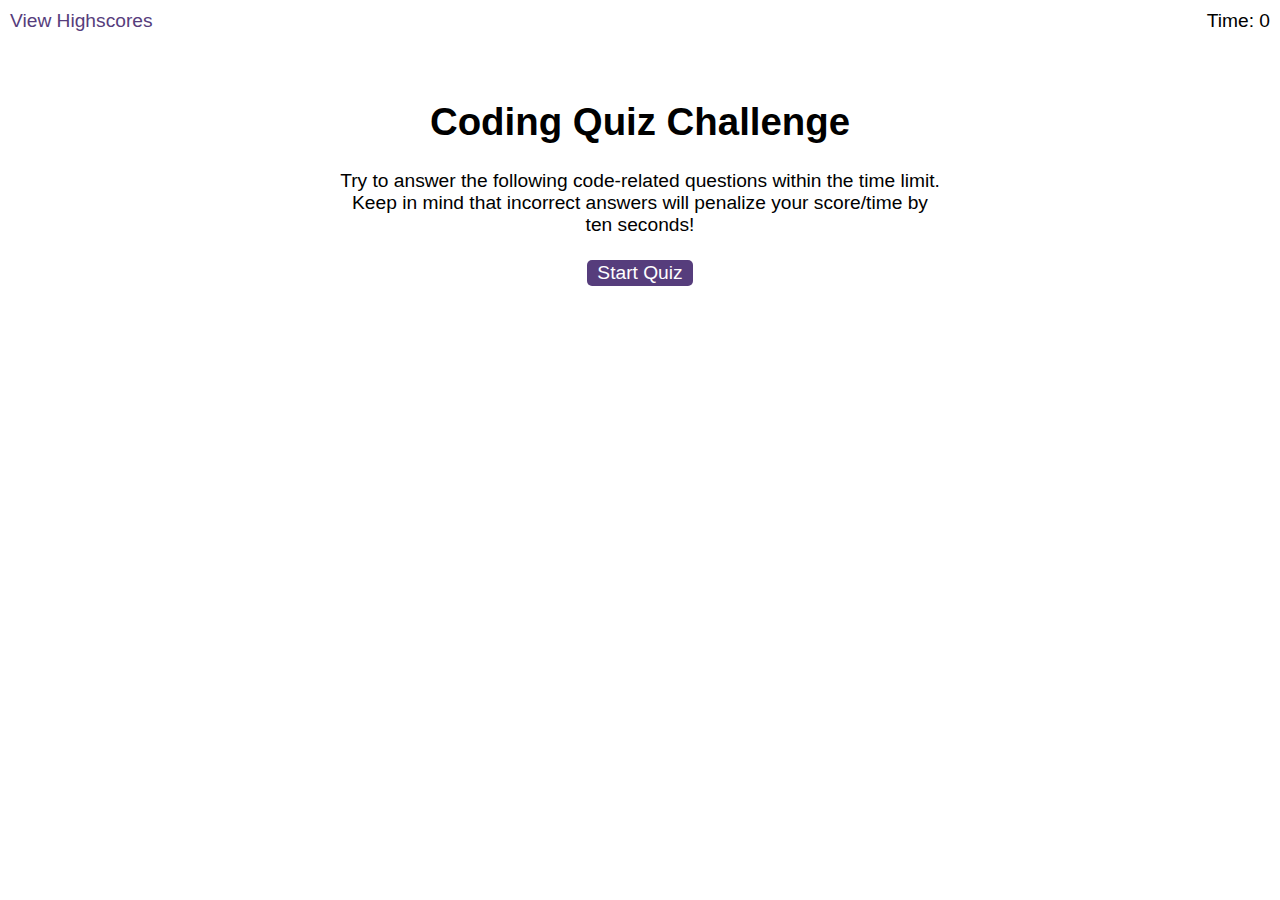
==== index.html @ a600a5b5 "a savepoint for the questions organised in a list" ====
<!DOCTYPE html>
<html lang="en-gb">
  <head>
    <meta charset="UTF-8" />
    <meta name="viewport" content="width=device-width, initial-scale=1.0" />
    <meta http-equiv="X-UA-Compatible" content="ie=edge" />
    <title>Coding Quiz</title>

    <link rel="stylesheet" href="./assets/css/styles.css" />
  </head>

  <body>
    <div class="scores"><a href="highscores.html">View Highscores</a></div>

    <div class="timer">Time: <span id="time">0</span></div>

    <div class="wrapper">
      <div id="start-screen" class="start">
        <h1>Coding Quiz Challenge</h1>
        <p>
          Try to answer the following code-related questions within the time
          limit. Keep in mind that incorrect answers will penalize your
          score/time by ten seconds!
        </p>
        <button id="start">Start Quiz</button>
      </div>

      <div class="questions" class="hide">
        <h2 id="question-title"></h2>
        <div id="choices" class="choices"></div>




        
      </div>

      <div id="end-screen" class="hide">
        <h2>All done!</h2>
        <p>Your final score is <span id="final-score"></span>.</p>
        <p>
          Enter initials: <input type="text" id="initials" max="3" />
          <button id="submit">Submit</button>
        </p>
      </div>

      <div id="feedback" class="feedback hide"></div>
    </div>

    <script src="./assets/java/script.js"></script>
    <script src="./assets/java/highscore.js"></script>
  </body>
</html>
---- assets/css/styles.css ----
body {
  font-family: Arial;
  font-size: 120%;
}

a {
  color: #563d7c;
  text-decoration: none;
  transition: color 0.1s;
}

a:hover {
  color: #8570a5;
}

button {
  display: inline-block;
  margin: 5px;
  cursor: pointer;
  font-size: 100%;
  background-color: #563d7c;
  border-radius: 5px;
  padding: 2px 10px;
  color: white;
  border: 0;
  transition: background-color 0.1s;
}

button:hover {
  background-color: #8570a5;
}

/*.choices button {
  display: block;
}
*/

input[type="text"] {
  font-size: 100%;
}

ol {
  padding-left: 0px;
  max-height: 400px;
  overflow: auto;
}

li {
  padding: 5px;
  list-style: decimal inside none;
}

li:nth-child(odd) {
  background-color: #f3edfc;
}

.wrapper {
  margin: 100px auto 0 auto;
  max-width: 600px;
}

.hide {
  display: none;
}

.start {
  text-align: center;
}

.scores {
  position: absolute;
  top: 10px;
  left: 10px;
}

.feedback {
  font-style: italic;
  font-size: 120%;
  margin-top: 20px;
  padding-top: 10px;
  color: gray;
  border-top: 2px solid #ccc;
}

.timer {
  position: absolute;
  top: 10px;
  right: 10px;
}
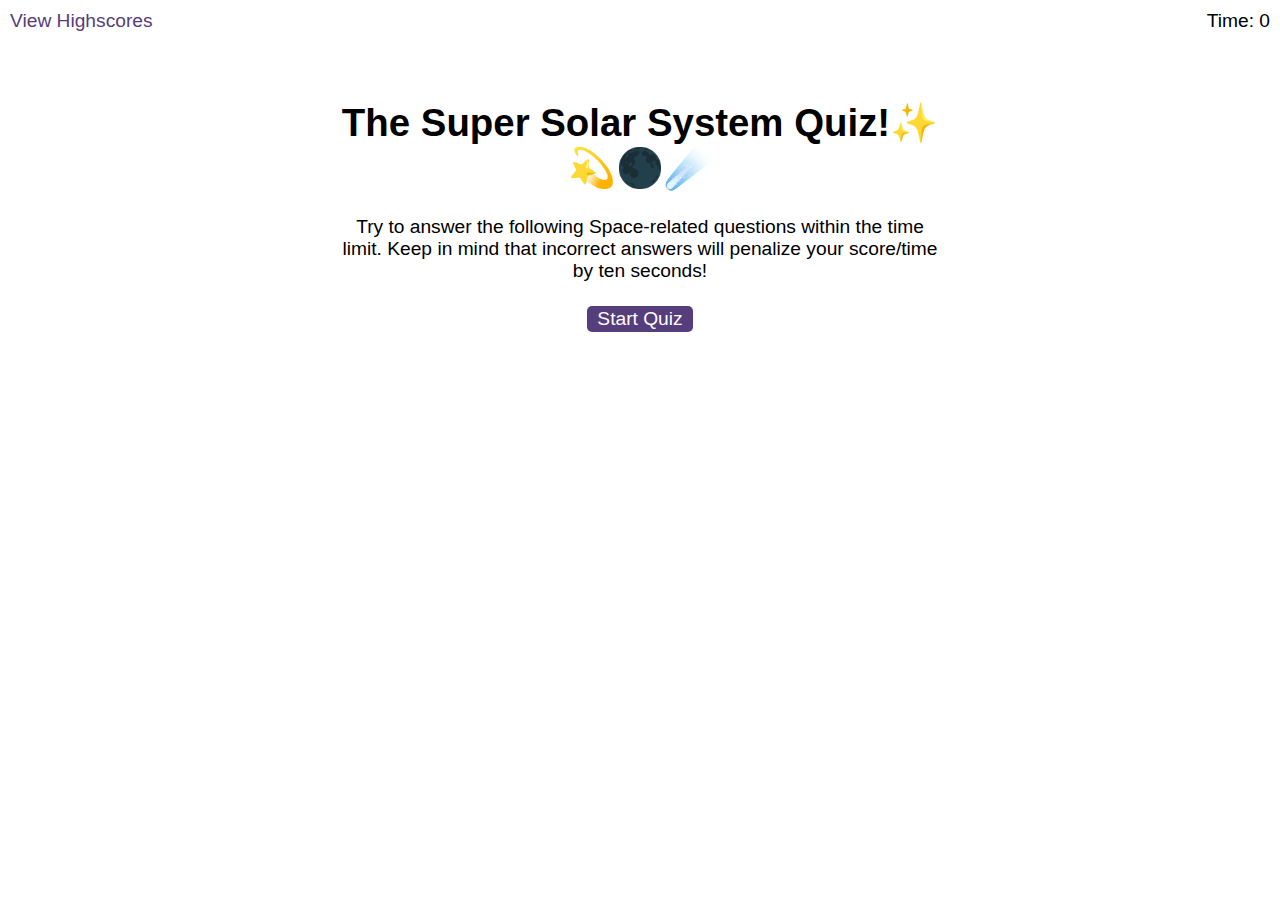
==== commit c008a63e: "The quiz has been changed to a space quiz, the coding element has been completly abandoned" ====
--- a/index.html
+++ b/index.html
@@ -16,9 +16,9 @@
 
     <div class="wrapper">
       <div id="start-screen" class="start">
-        <h1>Coding Quiz Challenge</h1>
+        <h1>The Super Solar System Quiz!✨💫🌑☄️</h1>
         <p>
-          Try to answer the following code-related questions within the time
+          Try to answer the following Space-related questions within the time
           limit. Keep in mind that incorrect answers will penalize your
           score/time by ten seconds!
         </p>
